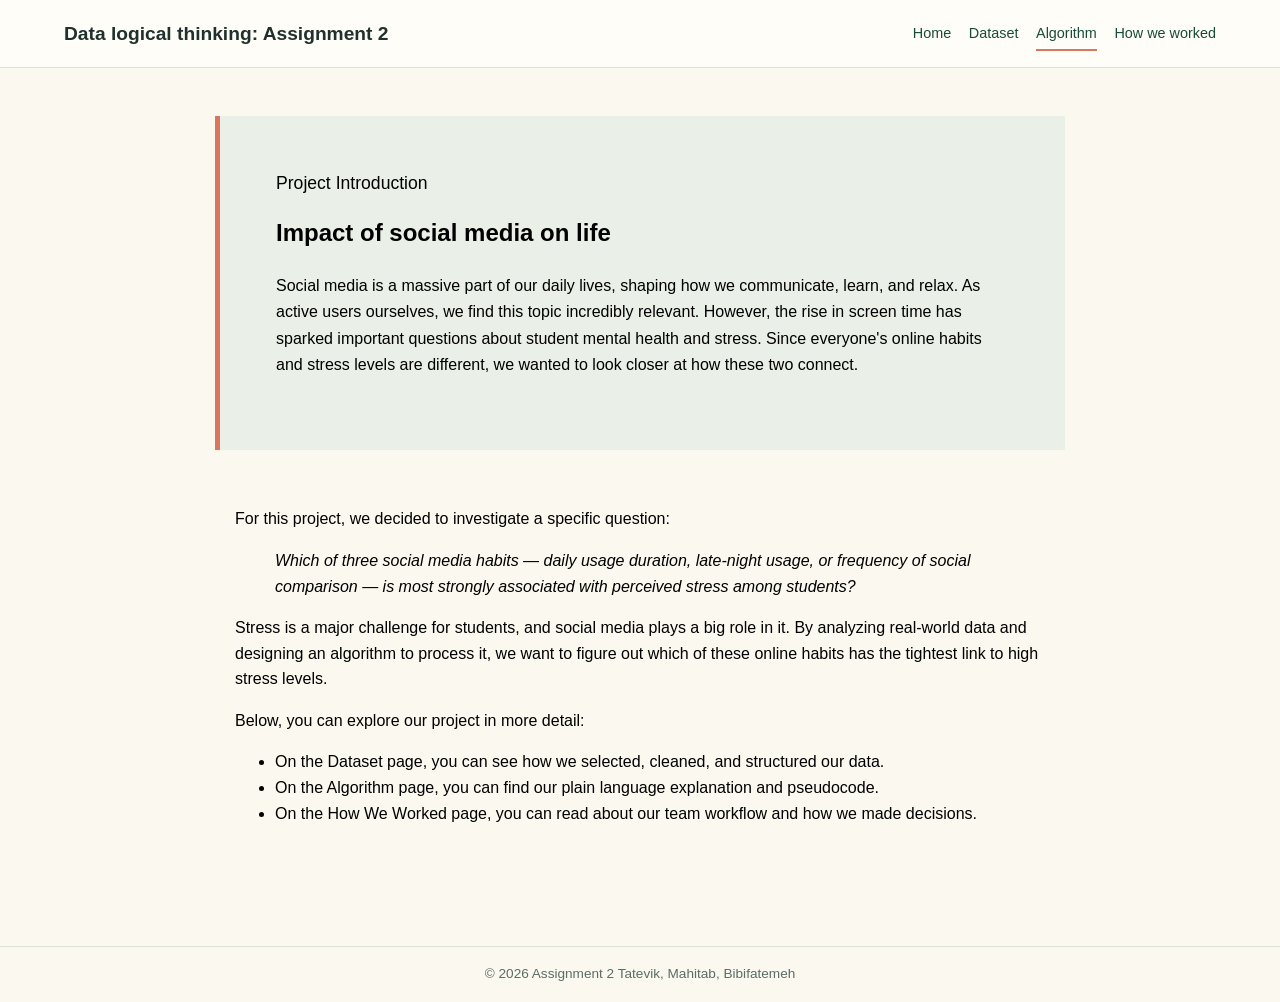
==== index.html @ ca43adcd "Fix HTML formatting in index.html" ====
<!DOCTYPE html>
<html lang="en">
<head>
	<meta charset="UTF-8">
	<meta name="viewport" content="width=device-width, initial-scale=1.0">
	<meta name="description" content="Assignment 2: Design Algorithms">
	<title>Impact of social Media</title>
	<link rel="stylesheet" href="style.css">
</head>
<body>
	<header class="site-header">
		<a class="site-name" href="index.html"> Data logical thinking: Assignment 2 </a>
		<nav aria-label="Main navigation">
			<a href="index.html">Home</a>
			<a href="dataset.html">Dataset</a>
			<a href="algorithm.html" aria-current="page">Algorithm</a>
			<a href="People.html">How we worked</a>
		</nav>
	</header>

	<main class="page-content">
            <section class="welcome" aria-labelledby="welcome-title">
                <h1 id="welcome-title">Project Introduction</h1>
                <h2>Impact of social media on life</h2>
            
                <p>
                    Social media is a massive part of our daily lives, shaping how we
                    communicate, learn, and relax. As active users ourselves, we find
                    this topic incredibly relevant. However, the rise in screen time
                    has sparked important questions about student mental health and
                    stress. Since everyone's online habits and stress levels are
                    different, we wanted to look closer at how these two connect.
                </p>
			</section>    
		<section  class= "specific-question">
                <p>
                    For this project, we decided to investigate a specific question:
                </p>
            
                <blockquote>
                    <em>
                        Which of three social media habits — daily usage duration,
                        late-night usage, or frequency of social comparison — is
                        most strongly associated with perceived stress among students?
                    </em>
                </blockquote>
            
                <p>
                    Stress is a major challenge for students, and social media plays
                    a big role in it. By analyzing real-world data and designing an
                    algorithm to process it, we want to figure out which of these
                    online habits has the tightest link to high stress levels.
                </p>
            
                <p>Below, you can explore our project in more detail:</p>
            
                <ul>
                    <li>
                        On the Dataset page, you can see how we selected, cleaned,
                        and structured our data.
                    </li>
                    <li>
                        On the Algorithm page, you can find our plain language
                        explanation and pseudocode.
                    </li>
                    <li>
                        On the How We Worked page, you can read about our team
                        workflow and how we made decisions.
                    </li>
                </ul>
            
             </section>
        </main>
		<footer class="site-footer">
			<p>&copy; 2026  Assignment 2          Tatevik, Mahitab, Bibifatemeh</p>
		</footer>
</body>
</html>
---- style.css ----
:root {
  color-scheme: light;
  --ink: #20312d;
  --muted: #5a6d67;
  --paper: #fbf8f0;
  --green: #246b55;
  --green-dark: #174b3b;
  --coral: #da765d;
  --line: #d9e0d5;
}

* {
  box-sizing: border-box;
}

body {
  min-height: 100vh;
  margin: 0;
  background: var(--paper);
  font-family: Arial, serif;
  font-size: 1 rem;
  line-height: 1.65;
}

a {
  color: var(--green-dark);
  text-underline-offset: 0.2em;
}

a:hover {
  color: #a94d38;
}

a:focus-visible {
  outline: 3px solid var(--coral);
  outline-offset: 3px;
}

.site-header {
  display: flex;
  align-items: center;
  justify-content: space-between;
  gap: 1.5rem;
  padding: 1rem clamp(1.25rem, 5vw, 4rem);
  border-bottom: 1px solid var(--line);
  background: #fffdf8;
}

.site-name {
  color: var(--ink);
  font-size: 1.2rem;
  font-weight: bold;
  text-decoration: none;
}

nav {
  display: flex;
  flex-wrap: wrap;
  gap: 0.35rem 1.1rem;
  font-family: Arial, sans-serif;
  font-size: 0.9rem;
}

nav a {
  padding: 0.35rem 0;
  text-decoration: none;
}

nav a[aria-current="page"] {
  color: var(--green-dark);
  box-shadow: inset 0 -2px var(--coral);
}

.page-content {
  width: min(100% - 2.5rem, 850px);
  min-height: calc(100vh - 150px);
  margin: 0 auto;
  padding: 3rem 0 4rem;
}

.welcome,
.page-heading {
  padding: clamp(1.5rem, 5vw, 3.5rem);
  border-left: 5px solid var(--coral);
  background: #eaf0e7;
}

.welcome h1,
.page-heading h1 {
  max-width: 680px;
  margin: 0.15rem 0 0.7rem;
  font-size: clamp(1.1rem, 3vw, 1.1rem);
  font-weight: normal;
  line-height: 1.08;
}



.eyebrow {
  margin: 0 0 0.5rem;
  color: var(--green-dark);
  font-weight: bold;
  letter-spacing: 0.08em;
  text-transform: uppercase;
}
.normalp {
  margin: 0 0 0.5rem;
  color: var(--green-dark);
  font-size: 0.78rem;
  letter-spacing: 0.08em;
}
.button-link {
  display: inline-block;
  margin-top: 0.7rem;
  padding: 0.65rem 1rem;
  background: var(--green);
  color: white;
  font-family: Arial, sans-serif;
  text-decoration: none;
}

.button-link:hover {
  background: var(--green-dark);
  color: white;
}

.content-section {
  margin-top: 2.5rem;
}

.content-section h2 {
  margin-bottom: 0.6rem;
  font-size: 1.65rem;
  font-weight: normal;
}

.link-list,
.feature-list {
  padding-left: 1.3rem;
}

.link-list li,
.feature-list li {
  margin: 0.45rem 0;
}

.back-link {
  margin-top: 2.5rem;
}

.small-note {
  color: var(--muted);
  font-size: 0.9rem;
}

.bulletin {
  position: relative;
  margin-top: 2.5rem;
  padding: 1.25rem 1.5rem;
  background: #fffdf8;
}

.bulletin-sketch {
  position: absolute;
  inset: -5px;
  width: calc(100% + 10px);
  height: calc(100% + 10px);
  overflow: visible;
  pointer-events: none;
}

.bulletin-sketch path {
  fill: none;
  stroke: var(--coral);
  stroke-linecap: round;
  stroke-linejoin: round;
  stroke-width: 2;
  vector-effect: non-scaling-stroke;
}

.bulletin-sketch .bulletin-sketch-shadow {
  stroke: #e8d8c9;
  stroke-width: 3;
}

.bulletin h2 {
  margin-top: 0;
}

.bulletin p {
  margin-bottom: 0;
}

.site-footer {
  padding: 1rem 1.25rem;
  border-top: 1px solid var(--line);
  color: var(--muted);
  font-size: 0.85rem;
  text-align: center;
}

.site-footer p {
  margin: 0;
}
.fields-table-wrapper {
  overflow-x: auto;
}

.fields-table {
  width: 100%;
  margin-top: 1rem;
  border-collapse: collapse;
  text-align: left;
}

.fields-table th,
.fields-table td {
  padding: 0 0.8rem;
  border: 0;
  font-size: 10pt;
  vertical-align: top;
}

.fields-table th {
  color: var(--green-dark);
  font-family: Arial, sans-serif;
}

.fields-table code {
  font-family: "Courier New", monospace;
}

.bulletin {
  position: relative;
  margin-top: 2.5rem;
  padding: 1.25rem 1.5rem;
  background: #fffdf8;
}

.bulletin-sketch {
  position: absolute;
  inset: -5px;
  width: calc(100% + 10px);
  height: calc(100% + 10px);
  overflow: visible;
  pointer-events: none;
}

.bulletin-sketch path {
  fill: none;
  stroke: var(--coral);
  stroke-linecap: round;
  stroke-linejoin: round;
  stroke-width: 2;
  vector-effect: non-scaling-stroke;
}

.bulletin-sketch .bulletin-sketch-shadow {
  stroke: #e8d8c9;
  stroke-width: 3;
}

.bulletin h2 {
  margin-top: 0;
}

.bulletin p {
  margin-bottom: 0;
}

.site-footer {
  padding: 1rem 1.25rem;
  border-top: 1px solid var(--line);
  color: var(--muted);
  font-size: 0.85rem;
  text-align: center;
}

.site-footer p {
  margin: 0;
}
.specific-question {
  max-width: 900px;
  margin: 20px auto;
  padding: 20px;
  font-family: Arial, sans-serif;
  line-height: 1.6;
}

.pseudocode h2 {
  font-size: 1.4rem;
  margin-bottom: 16px;
}

.pseudocode {
  max-width: 900px;
  margin: 20px auto;
  padding: 20px;
  font-family: Arial, sans-serif;
  line-height: 1.6;
}

.pseudocode h2 {
  font-size: 1.4rem;
  margin-bottom: 16px;
}

.pseudocode pre {
  background: #f4f4f4;
  color: #222;
  padding: 20px;
  border-radius: 8px;
  border: 1px solid #ddd;
  overflow-x: auto;
  white-space: pre;
  font-family: Consolas, "Courier New", monospace;
  font-size: 14px;
  line-height: 1.5;
}

.pseudocode code {
  font-family: inherit;
}
@media (max-width: 700px) {
  .site-header {
    align-items: flex-start;
    flex-direction: column;
    gap: 0.65rem;
  }

  nav {
    gap: 0.25rem 0.9rem;
  }

  .fields-table th,
  .fields-table td {
    padding: 0 0.1rem;
  }

  .page-content {
    padding-top: 1.5rem;
  }
}
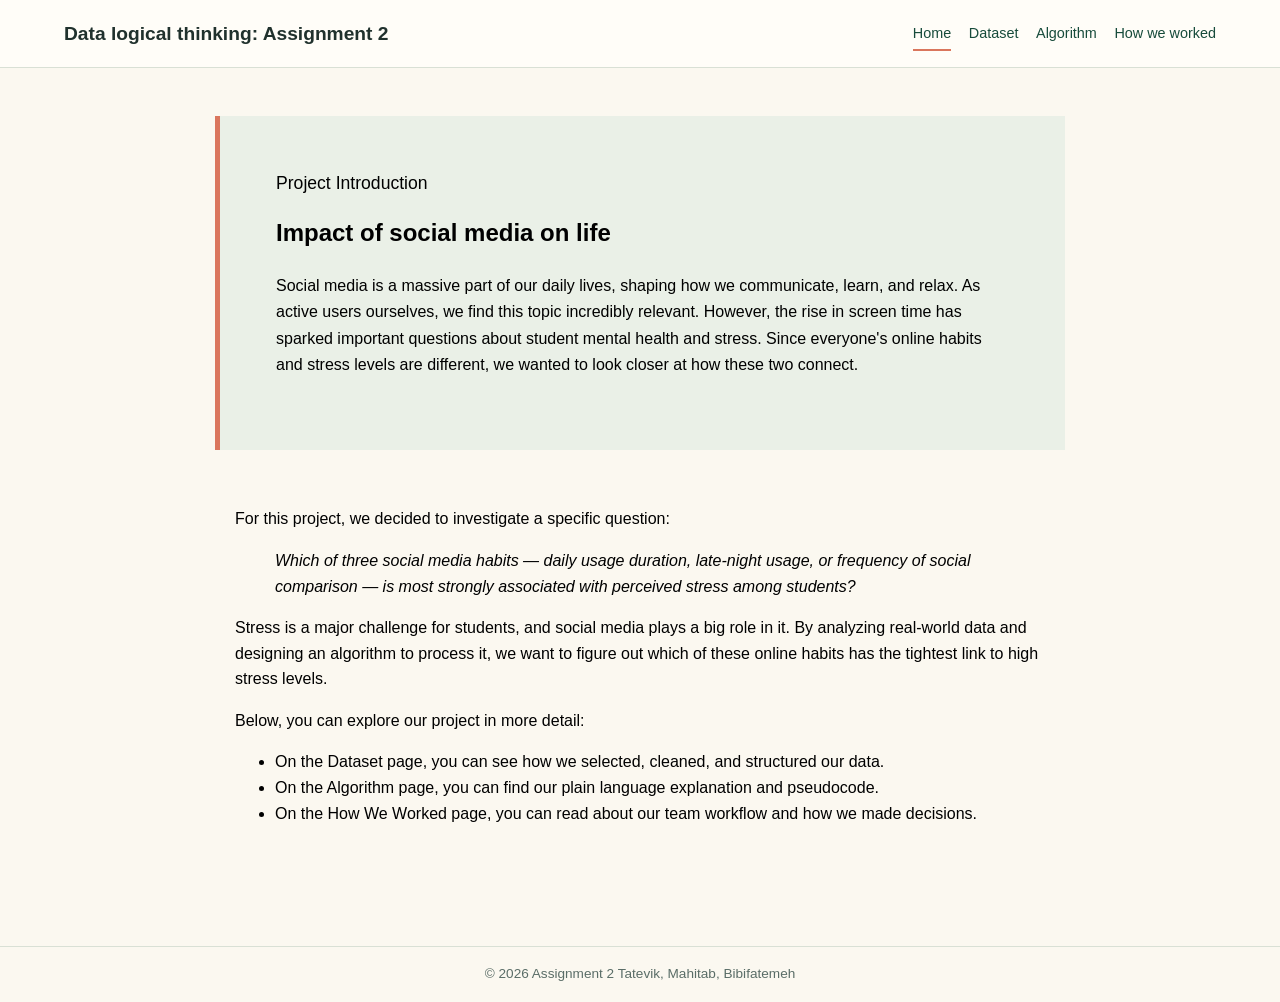
==== commit 4000bfcf: "Update navigation links in index.html" ====
--- a/index.html
+++ b/index.html
@@ -11,9 +11,9 @@
 	<header class="site-header">
 		<a class="site-name" href="index.html"> Data logical thinking: Assignment 2 </a>
 		<nav aria-label="Main navigation">
-			<a href="index.html">Home</a>
+			<a href="index.html"aria-current="page">Home</a>
 			<a href="dataset.html">Dataset</a>
-			<a href="algorithm.html" aria-current="page">Algorithm</a>
+			<a href="algorithm.html" >Algorithm</a>
 			<a href="People.html">How we worked</a>
 		</nav>
 	</header>
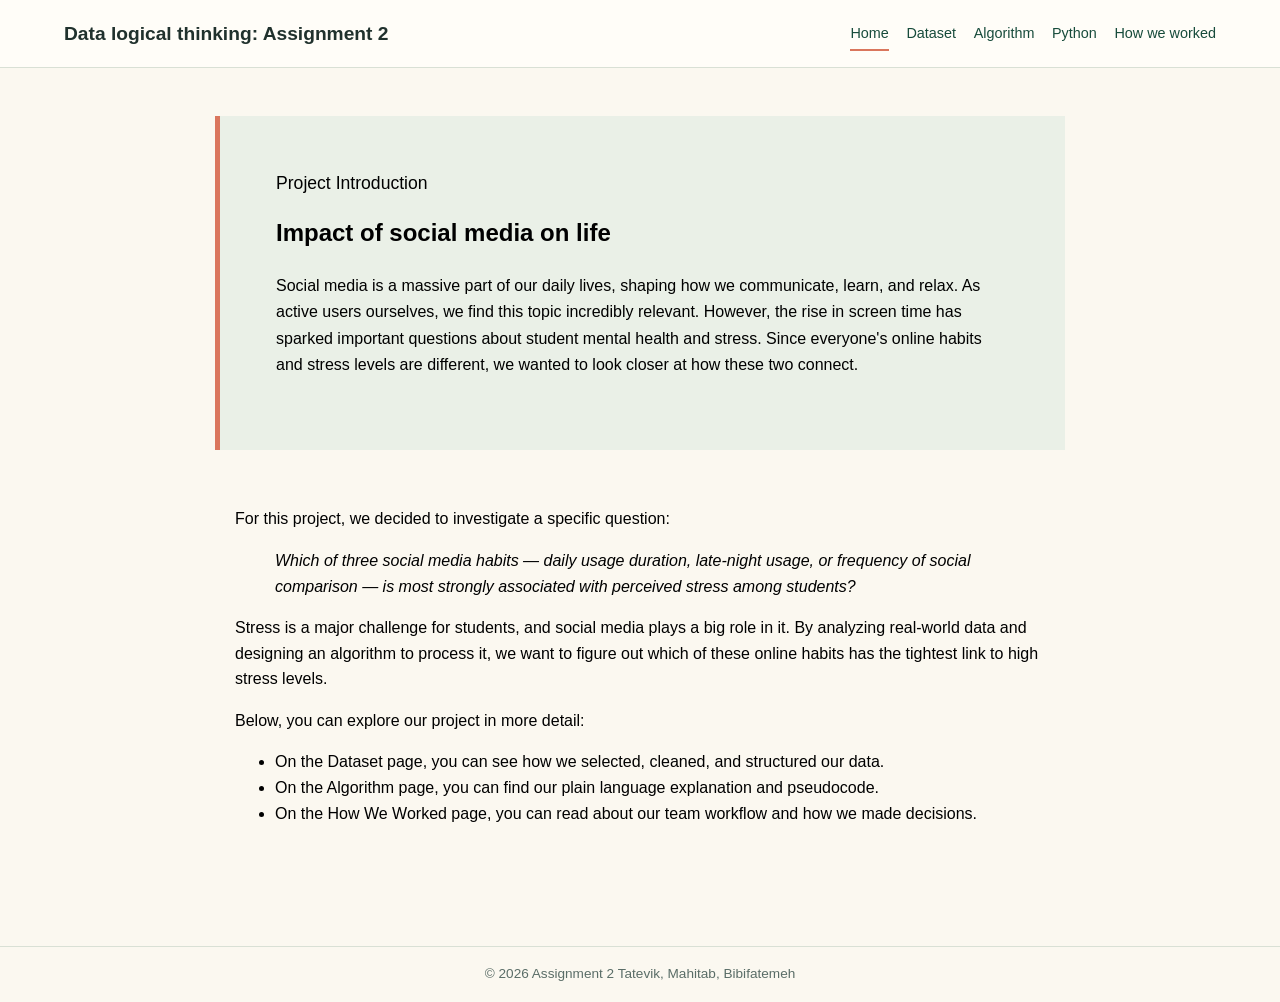
==== commit 08925ed9: "Update index.html" ====
--- a/index.html
+++ b/index.html
@@ -14,6 +14,7 @@
 			<a href="index.html"aria-current="page">Home</a>
 			<a href="dataset.html">Dataset</a>
 			<a href="algorithm.html" >Algorithm</a>
+			<a href="Python.html">Python</a>
 			<a href="People.html">How we worked</a>
 		</nav>
 	</header>
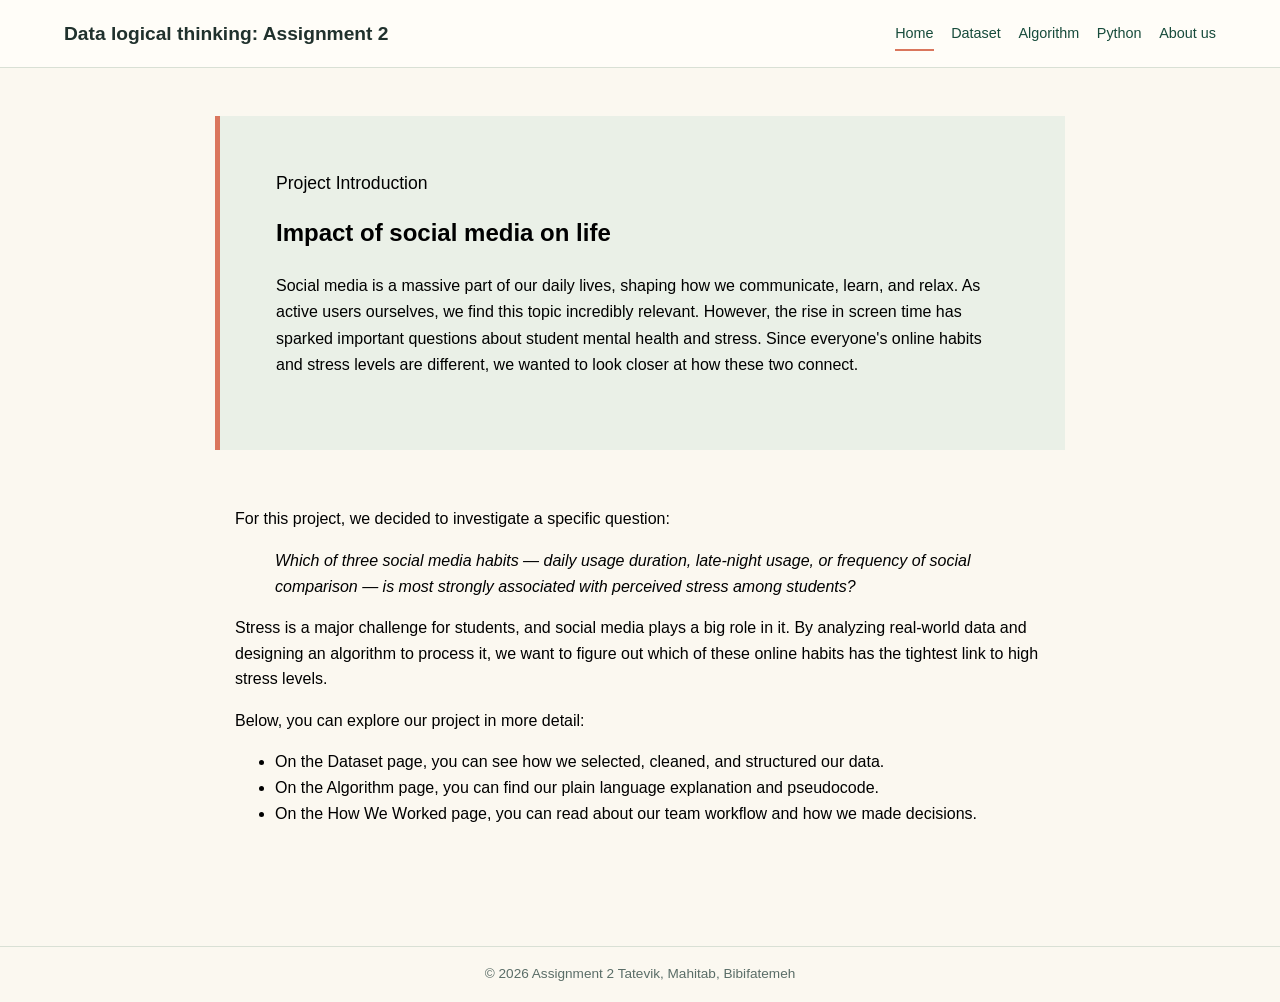
==== commit 8a92a603: "Update index.html" ====
--- a/index.html
+++ b/index.html
@@ -15,7 +15,7 @@
 			<a href="dataset.html">Dataset</a>
 			<a href="algorithm.html" >Algorithm</a>
 			<a href="Python.html">Python</a>
-			<a href="People.html">How we worked</a>
+			<a href="People.html">About us</a>
 		</nav>
 	</header>
 
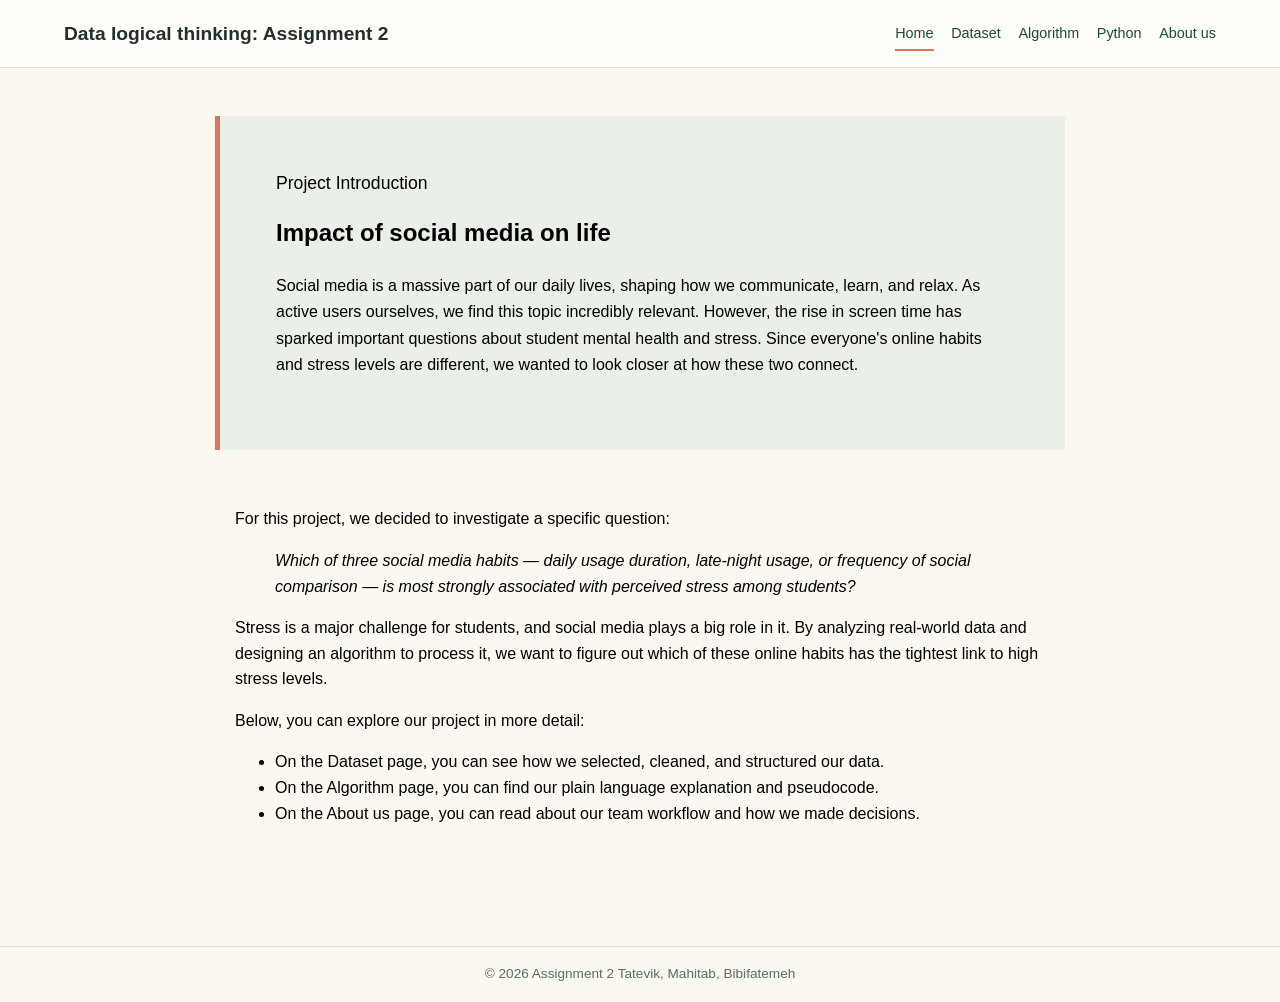
==== commit bd39c0f5: "Update index.html" ====
--- a/index.html
+++ b/index.html
@@ -65,7 +65,7 @@
                         explanation and pseudocode.
                     </li>
                     <li>
-                        On the How We Worked page, you can read about our team
+                        On the About us page, you can read about our team
                         workflow and how we made decisions.
                     </li>
                 </ul>
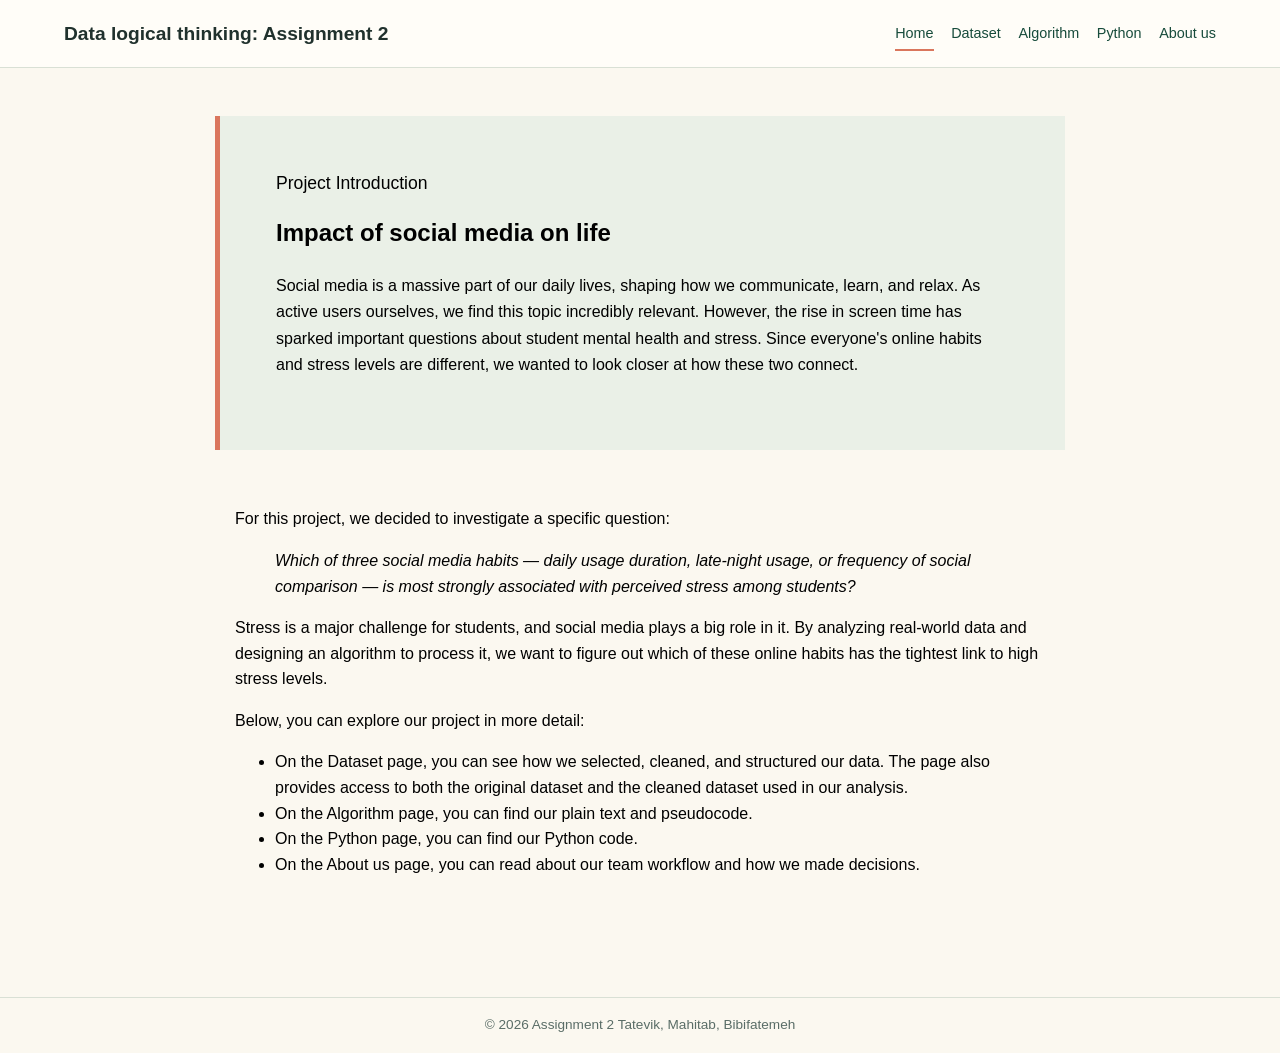
==== commit 97e4af80: "Update index.html" ====
--- a/index.html
+++ b/index.html
@@ -57,12 +57,16 @@
             
                 <ul>
                     <li>
-                        On the Dataset page, you can see how we selected, cleaned,
-                        and structured our data.
+                        On the Dataset page, you can see how we selected, cleaned, and structured our data.
+						The page also provides access to both the original dataset
+						and the cleaned dataset used in our analysis. 
                     </li>
                     <li>
-                        On the Algorithm page, you can find our plain language
-                        explanation and pseudocode.
+                        On the Algorithm page, you can find our plain text
+                        and pseudocode.
+                    </li>
+					 <li>
+                        On the Python page, you can find our Python code.
                     </li>
                     <li>
                         On the About us page, you can read about our team
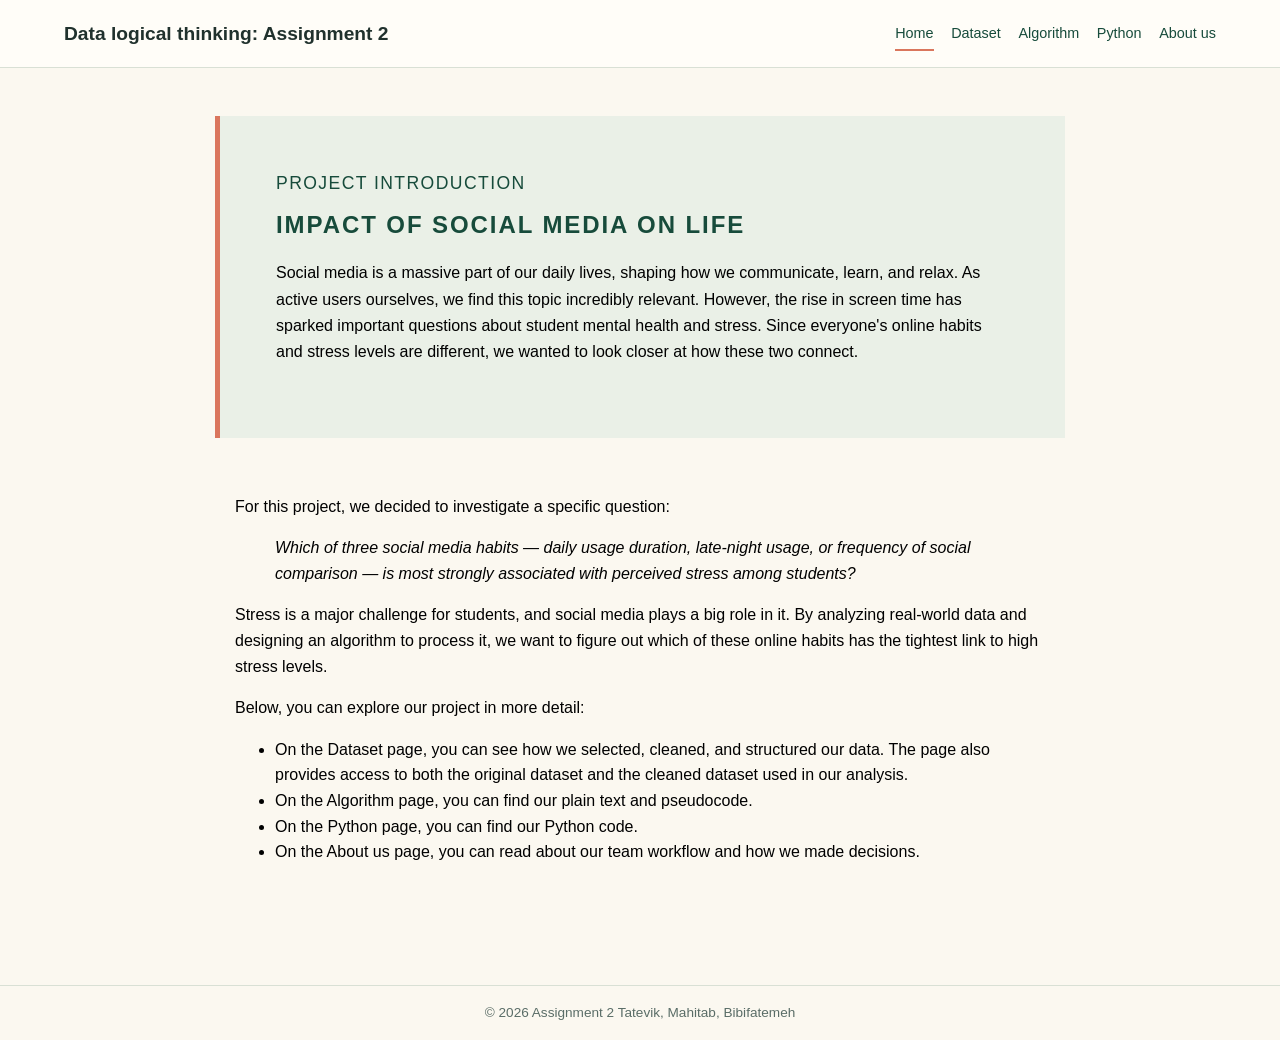
==== commit 809b44d5: "Update index.html" ====
--- a/index.html
+++ b/index.html
@@ -21,8 +21,8 @@
 
 	<main class="page-content">
             <section class="welcome" aria-labelledby="welcome-title">
-                <h1 id="welcome-title">Project Introduction</h1>
-                <h2>Impact of social media on life</h2>
+                <h1 id="welcome-title"class="eyebrow">Project Introduction</h1>
+                <h2 class="eyebrow">Impact of social media on life</h2>
             
                 <p>
                     Social media is a massive part of our daily lives, shaping how we
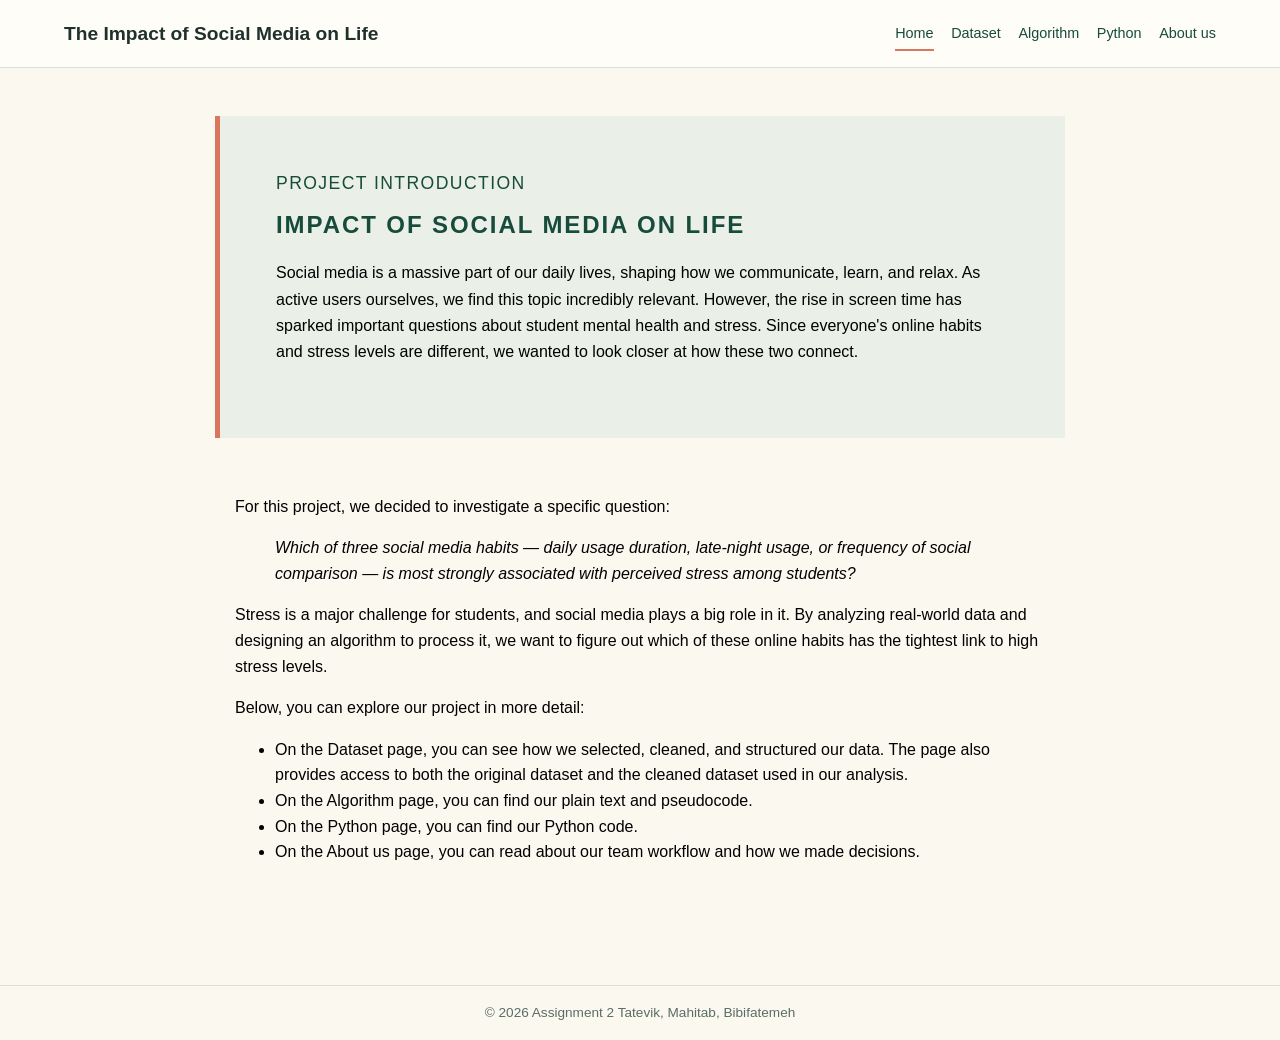
==== commit 1dcfe667: "Update index.html" ====
--- a/index.html
+++ b/index.html
@@ -9,7 +9,7 @@
 </head>
 <body>
 	<header class="site-header">
-		<a class="site-name" href="index.html"> Data logical thinking: Assignment 2 </a>
+		<a class="site-name" href="index.html">  The Impact of Social Media on Life </a>
 		<nav aria-label="Main navigation">
 			<a href="index.html"aria-current="page">Home</a>
 			<a href="dataset.html">Dataset</a>
--- a/style.css
+++ b/style.css
@@ -280,6 +280,13 @@
   margin: 0;
 }
 .specific-question {
+  max-width: 900px;
+  margin: 20px auto;
+  padding: 20px;
+  font-family: Arial, sans-serif;
+  line-height: 1.6;
+}
+.people {
   max-width: 900px;
   margin: 20px auto;
   padding: 20px;
